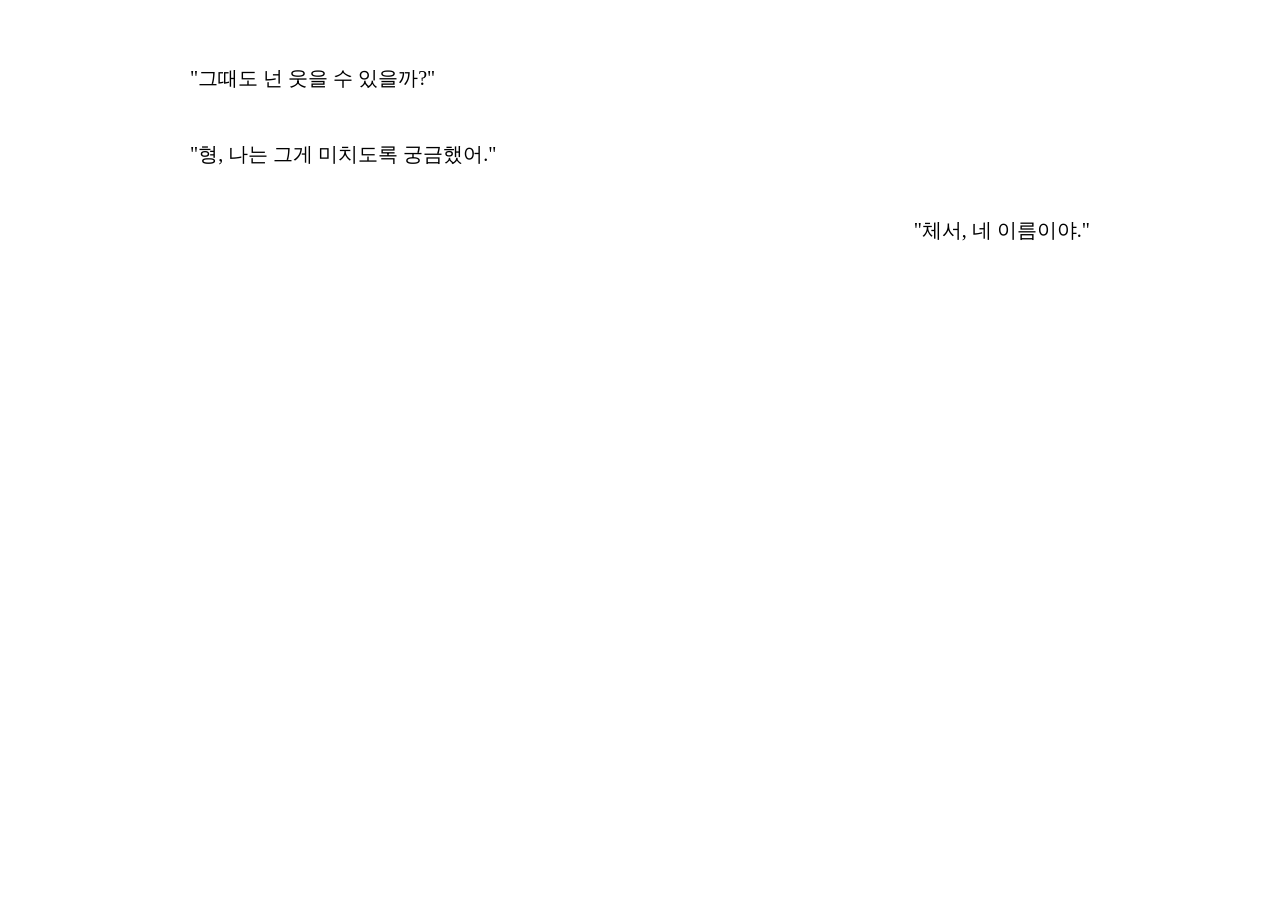
==== conversation.html @ ffeac0ba "conversation.html" ====
<!DOCTYPE html>
<html lang="ko">
<head>
  <meta charset="UTF-8">
  <title>좌우 대화 기록</title>
  <style>
    body {
      font-family: serif;
      max-width: 900px;
      margin: 60px auto;
      padding: 0 20px;
    }

    .container {
      display: flex;
      flex-direction: column;
      gap: 40px;
    }

    .left {
      align-self: flex-start;
      text-align: left;
      max-width: 60%;
      font-size: 20px;
      line-height: 1.8;
    }

    .right {
      align-self: flex-end;
      text-align: right;
      max-width: 60%;
      font-size: 20px;
      line-height: 1.8;
    }

    .quote {
      white-space: pre-line;
    }
  </style>
</head>
<body>

<div class="container" id="dialogue"></div>

<script>
const lines = [
  { side: 'left', text: '그때도 넌 웃을 수 있을까?' },
  { side: 'left', text: '형, 나는 그게 미치도록 궁금했어.' },
  { side: 'right', text: '체서, 네 이름이야.' }
];

const box = document.getElementById('dialogue');

lines.forEach(line => {
  const div = document.createElement('div');
  div.className = line.side;
  div.innerHTML = `<div class="quote">"${line.text}"</div>`;
  box.appendChild(div);
});
</script>

</body>
</html>
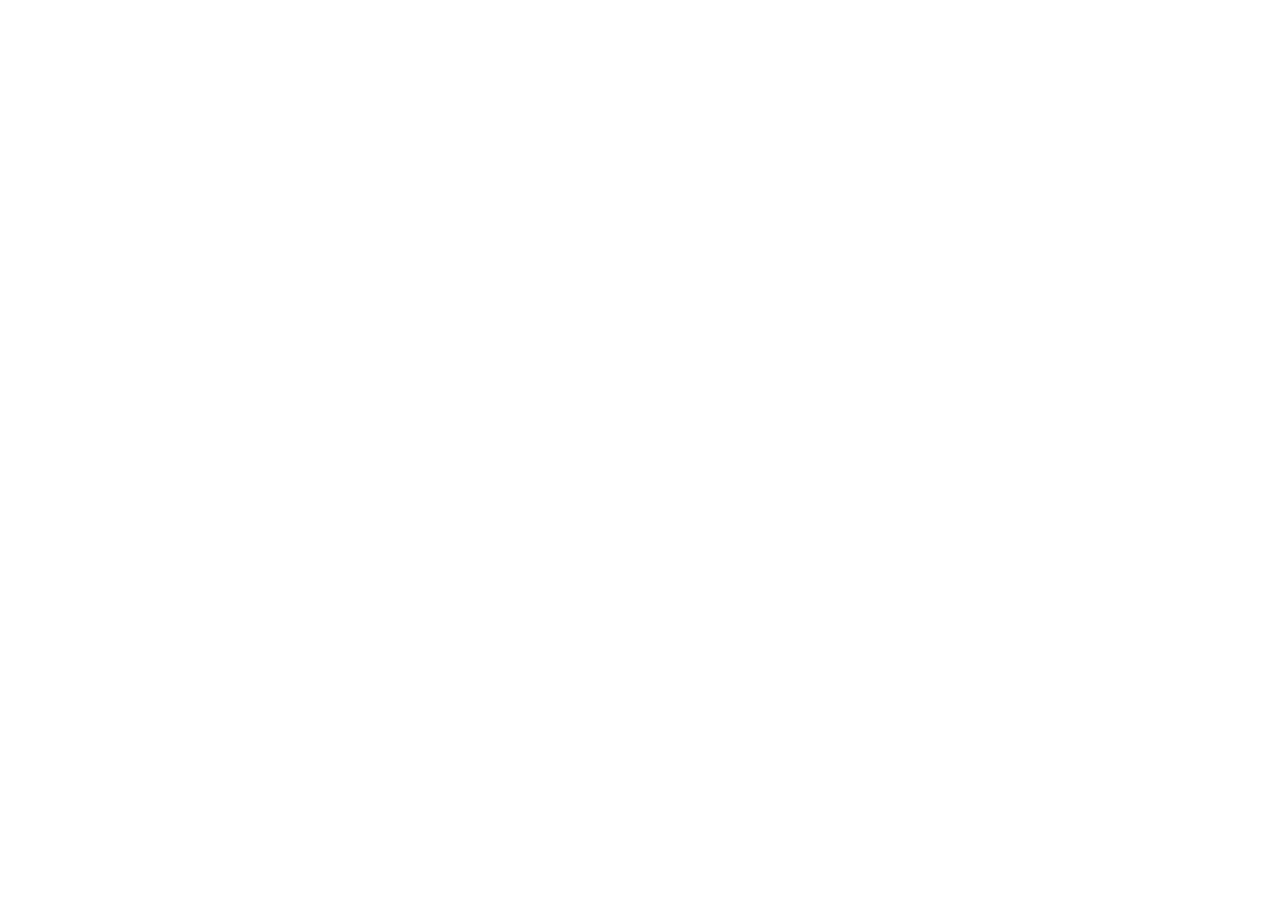
==== commit 27edcade: "Update conversation.html" ====
--- a/conversation.html
+++ b/conversation.html
@@ -2,62 +2,22 @@
 <html lang="ko">
 <head>
   <meta charset="UTF-8">
-  <title>좌우 대화 기록</title>
+  <title>좌우 대화 변환기</title>
   <style>
     body {
-      font-family: serif;
+      font-family: "Apple SD Gothic Neo", "Malgun Gothic", system-ui, sans-serif;
       max-width: 900px;
-      margin: 60px auto;
+      margin: 40px auto;
       padding: 0 20px;
-    }
-
-    .container {
-      display: flex;
-      flex-direction: column;
-      gap: 40px;
-    }
-
-    .left {
-      align-self: flex-start;
-      text-align: left;
-      max-width: 60%;
-      font-size: 20px;
       line-height: 1.8;
     }
 
-    .right {
-      align-self: flex-end;
-      text-align: right;
-      max-width: 60%;
-      font-size: 20px;
-      line-height: 1.8;
+    h1 {
+      font-size: 1.6rem;
+      margin-bottom: 0.5rem;
     }
 
-    .quote {
-      white-space: pre-line;
-    }
-  </style>
-</head>
-<body>
-
-<div class="container" id="dialogue"></div>
-
-<script>
-const lines = [
-  { side: 'left', text: '그때도 넌 웃을 수 있을까?' },
-  { side: 'left', text: '형, 나는 그게 미치도록 궁금했어.' },
-  { side: 'right', text: '체서, 네 이름이야.' }
-];
-
-const box = document.getElementById('dialogue');
-
-lines.forEach(line => {
-  const div = document.createElement('div');
-  div.className = line.side;
-  div.innerHTML = `<div class="quote">"${line.text}"</div>`;
-  box.appendChild(div);
-});
-</script>
-
-</body>
-</html>
+    .desc {
+      font-size: 0.9rem;
+      color: #555;
+      marg
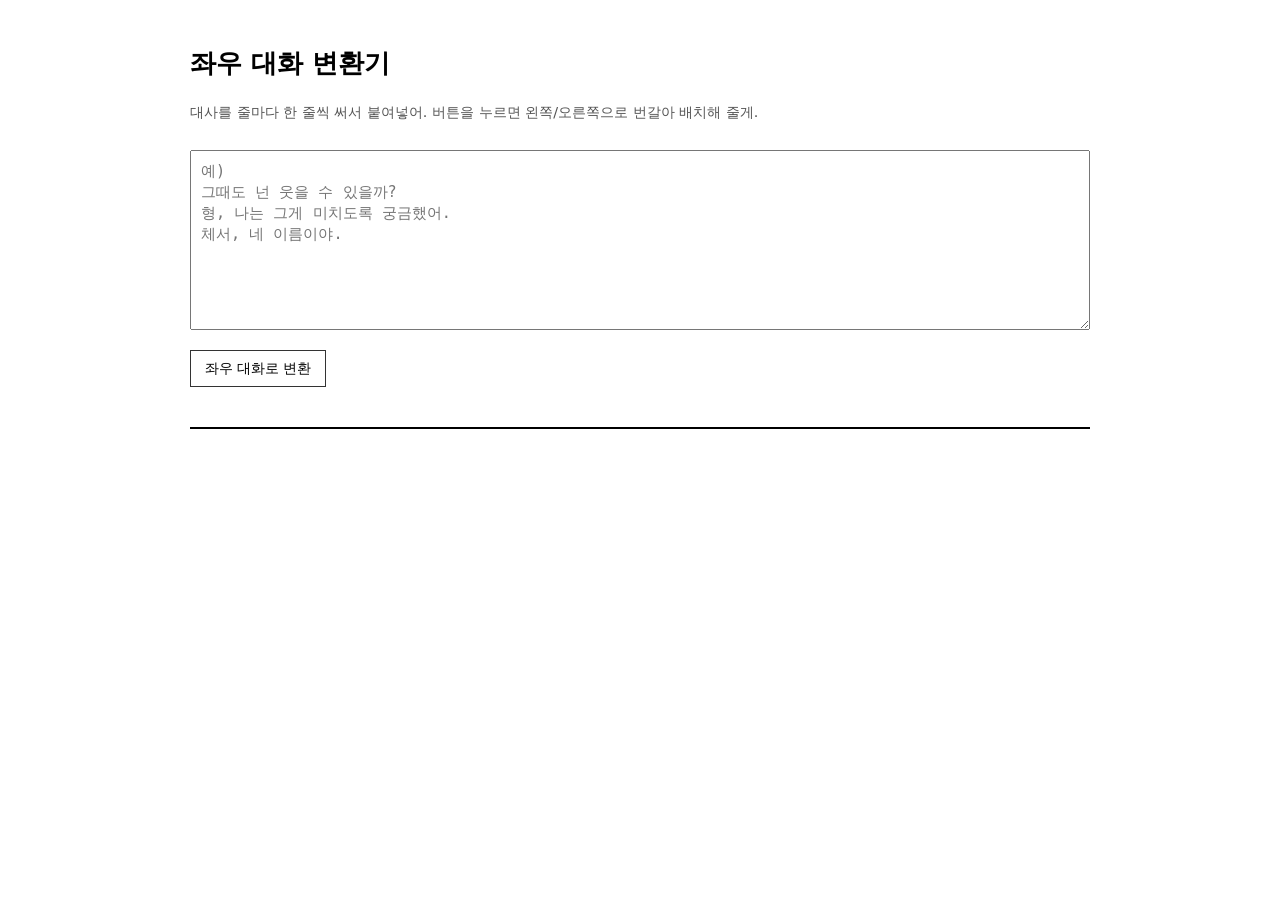
==== commit 3bb2549f: "Update conversation.html" ====
--- a/conversation.html
+++ b/conversation.html
@@ -20,4 +20,111 @@
     .desc {
       font-size: 0.9rem;
       color: #555;
-      marg
+      margin-bottom: 1.5rem;
+    }
+
+    textarea {
+      width: 100%;
+      height: 180px;
+      padding: 10px;
+      box-sizing: border-box;
+      font-size: 0.95rem;
+      font-family: ui-monospace, monospace;
+    }
+
+    button {
+      margin-top: 10px;
+      padding: 8px 14px;
+      border: 1px solid #333;
+      background: #fff;
+      cursor: pointer;
+      font-size: 0.9rem;
+    }
+
+    button:hover {
+      background: #f4f4f4;
+    }
+
+    .preview {
+      margin-top: 40px;
+      border-top: 2px solid #000;
+      padding-top: 30px;
+    }
+
+    .dialog-container {
+      display: flex;
+      flex-direction: column;
+      gap: 60px;
+      min-height: 200px;
+    }
+
+    .line {
+      max-width: 60%;
+      font-size: 20px;
+      line-height: 1.9;
+      white-space: pre-line;
+    }
+
+    .left {
+      align-self: flex-start;
+      text-align: left;
+    }
+
+    .right {
+      align-self: flex-end;
+      text-align: right;
+    }
+  </style>
+</head>
+<body>
+
+  <h1>좌우 대화 변환기</h1>
+  <p class="desc">
+    대사를 줄마다 한 줄씩 써서 붙여넣어. 버튼을 누르면 왼쪽/오른쪽으로 번갈아 배치해 줄게.
+  </p>
+
+  <textarea id="input" placeholder="예)&#10;그때도 넌 웃을 수 있을까?&#10;형, 나는 그게 미치도록 궁금했어.&#10;체서, 네 이름이야."></textarea>
+  <br>
+  <button id="convertBtn">좌우 대화로 변환</button>
+
+  <div class="preview">
+    <div id="dialogue" class="dialog-container"></div>
+  </div>
+
+  <script>
+    const input = document.getElementById('input');
+    const btn = document.getElementById('convertBtn');
+    const dialogueBox = document.getElementById('dialogue');
+
+    btn.addEventListener('click', () => {
+      const raw = input.value.trim();
+      if (!raw) {
+        dialogueBox.innerHTML = '대사를 먼저 입력해 줘.';
+        return;
+      }
+
+      const lines = raw
+        .split('\n')
+        .map(l => l.trim())
+        .filter(l => l.length > 0);
+
+      dialogueBox.innerHTML = '';
+
+      lines.forEach((line, idx) => {
+        const div = document.createElement('div');
+        div.classList.add('line');
+
+        if (idx % 2 === 0) {
+          div.classList.add('left');
+        } else {
+          div.classList.add('right');
+        }
+
+        div.textContent = line;
+        dialogueBox.appendChild(div);
+      });
+    });
+  </script>
+
+</body>
+</html>
